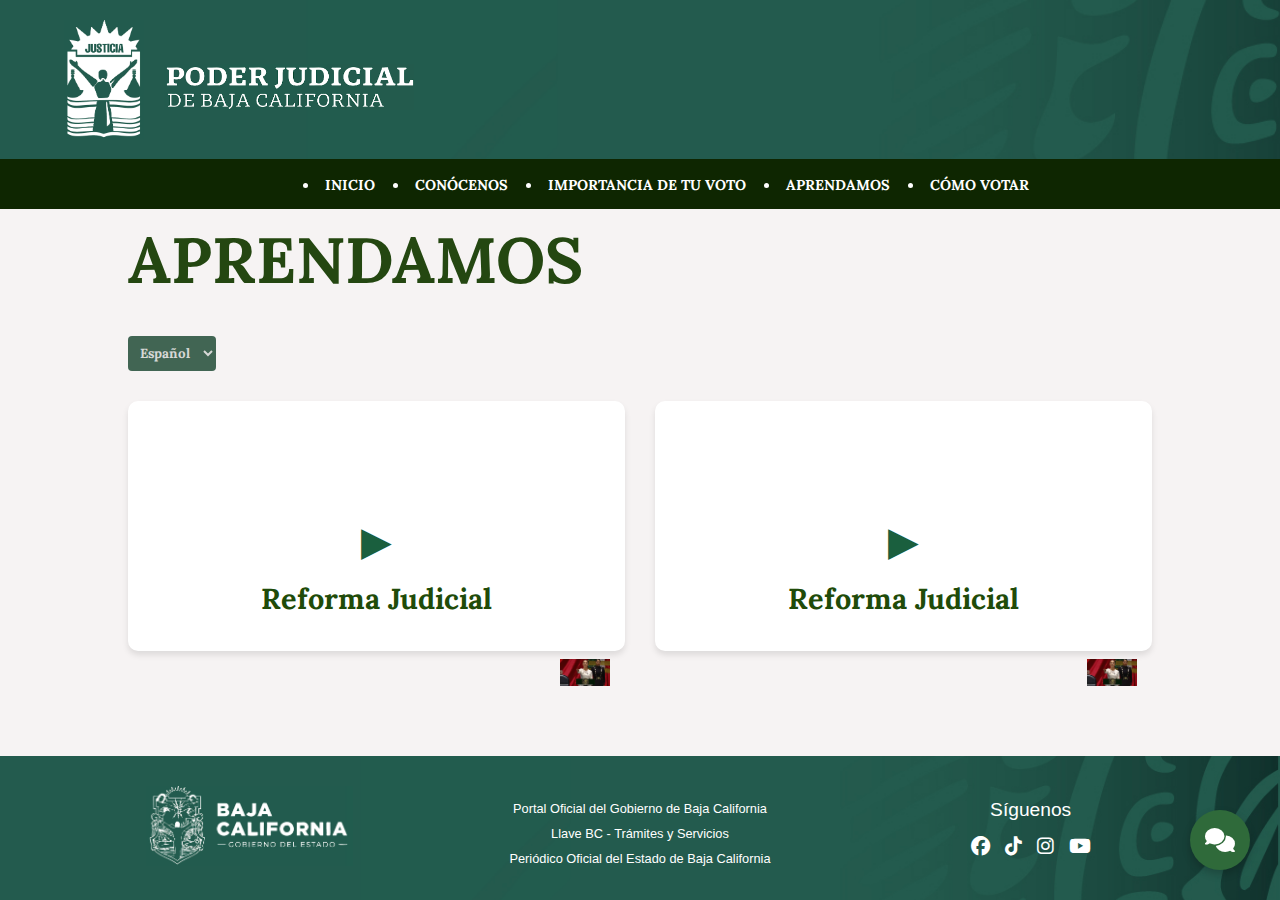
==== aprendamos.html @ f9f93be9 "Prototype-v1" ====
<!DOCTYPE html>
<html lang="es">
<head>
    <meta charset="UTF-8">
    <meta name="viewport" content="width=device-width, initial-scale=1.0">
    <title>Elección Judicial 2025</title>
    <link rel="stylesheet" href="css/aprendamos.css">
    <link rel="preconnect" href="https://fonts.googleapis.com">
    <link rel="preconnect" href="https://fonts.gstatic.com" crossorigin>
    <link href="https://fonts.googleapis.com/css2?family=Merriweather:ital,wght@0,300;0,400;0,700;0,900;1,300;1,400;1,700;1,900&display=swap" rel="stylesheet">
    <link href="https://fonts.googleapis.com/css2?family=Montserrat:wght@300;400;700&display=swap" rel="stylesheet">
    <link href="https://fonts.googleapis.com/css2?family=Lato:wght@300;400;700&display=swap" rel="stylesheet">
    <link href="https://fonts.googleapis.com/css2?family=Lora:wght@400;700&display=swap" rel="stylesheet">
    <link rel="stylesheet" href="https://cdnjs.cloudflare.com/ajax/libs/font-awesome/6.4.2/css/all.min.css">
    <link href="/css/chatbot.css" rel="stylesheet">
    <style>
        .chat-toggle-btn {
            position: fixed;
            bottom: 30px;
            right: 30px;
            width: 60px;
            height: 60px;
            border-radius: 50%;
            background-color: #2f6a3a;
            color: white;
            border: none;
            box-shadow: 0 4px 8px rgba(0, 0, 0, 0.2);
            display: flex;
            justify-content: center;
            align-items: center;
            cursor: pointer;
            z-index: 999;
            transition: all 0.3s ease;
        }
        
        .chat-toggle-btn:hover {
            background-color: #124816;
            transform: scale(1.05);
        }
        
        .chat-toggle-btn i {
            font-size: 24px;
        }
        
        .chat-container {
            position: fixed;
            bottom: 100px;
            right: 30px;
            width: 350px;
            height: 500px;
            background-color: white;
            border-radius: 10px;
            box-shadow: 0 5px 15px rgba(0, 0, 0, 0.2);
            z-index: 998;
            display: none;
            transition: all 0.3s ease;
            overflow: hidden;
        }
        
        .chat-container.active {
            display: flex;
            flex-direction: column;
            animation: slideIn 0.3s forwards;
        }
        
        @keyframes slideIn {
            from {
                opacity: 0;
                transform: translateY(20px);
            }
            to {
                opacity: 1;
                transform: translateY(0);
            }
        }
    </style>
</head>
<body>
    <header>
        <div class="logos">
            <div class="logo">
                <img src="resources/logo-preview.png" alt="Logo">
            </div>
            <div class="title">
                <img src="resources/title.png" alt="Poder Judicial de Baja California">
            </div>
        </div>
        <div class="nav">
            <nav>
                <ul>
                    <li><a href="index.html">INICIO</a></li>
                    <li><a href="conócenos.html">CONÓCENOS</a></li>
                    <li><a href="voto.html">IMPORTANCIA DE TU VOTO</a></li>
                    <li><a href="aprendamos.html">APRENDAMOS</a></li>
                    <li><a href="SimuladorVotar.html">CÓMO VOTAR</a></li>
                </ul>
            </nav>
        </div>
    </header>
    
    <main>
        <div class="container-title">
            <h1 class="title1">APRENDAMOS</h1>
            <select id="language-selector" class="language-selector">
                <option value="es">Español</option>
                <option value="en">Kumiai</option>
                <option value="fr">Mixteco</option>
            </select>
            <div class="video-container">
                <div>
                    <div class="video-wrapper">
                        <video id="video1" controls>
                            <source id="video1-source" src="" type="video/mp4">
                        </video>
                        <audio id="audio1" style="display:none;"></audio>
                        <div class="video-overlay">
                            <div class="play-button">▶</div>
                        </div>
                        <img class="sign-language" src="resources/preview.png" alt="Lengua de Señas">
                        <h1 class="title2">Reforma Judicial</h1>
                        <div id="kumiai-text-container-1" class="kumiai-text-container"> <!-- ID único -->
                            <p>Piya joa shuweth shimi juez suprem justis matth sham</p>
                            <p>piya joa shuweith. mex washmaith jimok shuwetth math Sam.</p>
                            <p>Tipai Shamelh pishoujwe jentok witpo. Justis math Sam tarruy tajan wishouj.</p>
                            <p>Tribunal electoral. Juez magistrad uwiu pishou.</p>
                            <p>Tipai samm jentok with taimik pawik wip ñaru wej politic wej shupai jomou miip muyauj.</p>
                            <p>Joa shuweth justis miik kerkuar tipai Sam jentok with.</p>
                        </div>
                    </div>
                </div>

                <div> 
                    <div class="video-wrapper">
                        <video id="video2" controls>
                            <source id="video2-source" src="" type="video/mp4">
                        </video>
                        <audio id="audio2" style="display:none;"></audio>
                        <div class="video-overlay">
                            <div class="play-button">▶</div>
                        </div>
                        <img class="sign-language" src="/resources/preview.png" alt="Lengua de Señas">
                        <h1 class="title2">Reforma Judicial</h1>
                        <div id="kumiai-text-container-2" class="kumiai-text-container"> <!-- ID único -->
                            <p>Piya joa shuweth shimi juez suprem justis matth sham</p>
                            <p>piya joa shuweith. mex washmaith jimok shuwetth math Sam.</p>
                            <p>Tipai Shamelh pishoujwe jentok witpo. Justis math Sam tarruy tajan wishouj.</p>
                            <p>Tribunal electoral. Juez magistrad uwiu pishou.</p>
                            <p>Tipai samm jentok with taimik pawik wip ñaru wej politic wej shupai jomou miip muyauj.</p>
                            <p>Joa shuweth justis miik kerkuar tipai Sam jentok with.</p>
                        </div>
                    </div>
                </div>
            </div>
        </div>
    </main>
    
    <footer>
        <div class="footer-logo">
            <img src="resources/BCgob.png" alt="Gobierno de Baja California">
        </div>
        <div class="link-media">
            <a href="https://www.bajacalifornia.gob.mx" target="_blank">Portal Oficial del Gobierno de Baja California</a>
            <a href="https://www.llave.bajacalifornia.gob.mx/" target="_blank">Llave BC - Trámites y Servicios</a>
            <a href="https://periodicooficial.ebajacalifornia.gob.mx/oficial/consultaPublicaciones.jsp" target="_blank">Periódico Oficial del Estado de Baja California</a>
        </div>        
        <div class="social-media">
            <a>Síguenos</a>
            <div class="icons">
                <a href="https://www.facebook.com/BC.Gobierno/" target="_blank"><i class="fab fa-facebook"></i></a>
                <a href="https://www.tiktok.com/@marinadelpilarbc?lang=es" target="_blank"><i class="fab fa-tiktok"></i></a>
                <a href="https://www.instagram.com/BCGobierno/" target="_blank"><i class="fab fa-instagram"></i></a>
                <a href="https://www.youtube.com/@GobiernodeBajaCalifornia" target="_blank"><i class="fab fa-youtube"></i></a>
            </div>
        </div>   
    </footer>

    <button class="chat-toggle-btn" id="chat-toggle">
        <i class="fas fa-comments"></i>
    </button>
    
    <div class="chat-container" id="chat-container">
        <div class="chat-header">
            <h2>Asistente Electoral</h2>
            <p>¡Hola! Puedo guiarte en tus dudas electorales</p>
        </div>
        <div class="chat-box" id="chat-box">
            <div class="message bot-message">
                ¡Que tal! Soy tu asistente electoral virtual. ¿Qué tema quieres conocer?
                <div class="quick-replies">
                    <button class="quick-reply-btn" onclick="handleQuickReply('info')">ℹ️ Información general</button>
                    <button class="quick-reply-btn" onclick="handleQuickReply('cargos')">🧑‍⚖️ Cargos a elegir</button>
                    <button class="quick-reply-btn" onclick="handleQuickReply('sistema')">⚖️ Sistema judicial Mexicano</button>
                    <button class="quick-reply-btn" onclick="handleQuickReply('requisitos')">📋 Requisitos para votar</button>
                </div>
            </div>
            <div class="typing-indicator">
                <div class="typing-dot"></div>
                <div class="typing-dot"></div>
                <div class="typing-dot"></div>
            </div>
        </div>
        <div class="input-area">
            <input type="text" id="user-input" placeholder="Escribe tu pregunta aquí...">
            <button class="send-btn" onclick="sendMessage()">➤</button>
        </div>
    </div>
    
    <script src="/javascript/funciones.js"></script>
    <script src="/javascript/chatbot.js"></script>
    <script src="javascript/aprendamos.js"></script>
</body>
</html>
---- css/aprendamos.css ----
@font-face {
    font-family: 'GMX';
    src: url('../resources/gmx-regular-wisabo/GMX-Regular.otf') format('opentype')
}

body {
    font-family: 'GMX-Regular', sans-serif;
    margin: 0;
    padding: 0;
    display: flex;
    flex-direction: column;
    min-height: 100vh;
    background-color: #f4f4f4;
}

header {
    font-family: "Lora", serif;
    background-image: URL("../resources/BANNER\ Y\ LGOGOS-04.jpg");
    color: white;
    width: 100%;
    text-align: center;
    background-size: cover;
    background-position: center;
    background-repeat: no-repeat;
    position: relative;
    display: flex;
    flex-direction: column;
}

.logos {
    display: flex;
    flex-direction: row;
    justify-content: flex-start;
    align-items: center;
    padding: 10px 5%;
}

.logo {
    display: flex;
    margin-bottom: 10px;
    margin-top: 10px;
}

.logo img {
    width: 100%;
    max-width: 80px;
}

.title {
    margin-top: 15px;
    display: flex;
    width: 250px;
    max-width: 100%;
    margin-left: 20px;
}

.title img {
    width: 100%;
}

.nav {
    background-color: #0e2601;
    width: 100%;
    display: flex;
    padding: 5px 0;
    justify-content: center;
}

nav ul {
    margin: 0;
    padding: 0 5%;
    display: flex;
    justify-content: center;
    flex-wrap: wrap;
    width: 100%;
}

nav ul li {
    position: relative;
    margin: 5px 15px;
    padding: 5px;
}

nav ul li::after {
    content: "";
    position: absolute;
    bottom: 0;
    left: 0;
    width: 100%;
    height: 2px;
    background-color: white;
    transform: scaleX(0);
    transition: transform 0.3s ease-in-out;
}

nav ul li:hover::after {
    transform: scaleX(1);
}

nav ul li a {
    color: white;
    text-decoration: none;
    font-weight: bold;
    font-size: 0.9rem;
}

main {
    flex: 1;
    margin-top: auto;
    background-color: rgb(246, 243, 243);
    display: flex;
    justify-content: center;
}

.container-title{
    width: 80%;
}

.title1 {
    width: 100%;
    display: flex;
    justify-content: left;
    align-items: center;
    font-family: "Lora", sans-serif;
    font-size: clamp(1.5rem, 5vw, 4rem);
    margin-top: 10px;
    color: #244711;
}

.title2 {
    width: 100%;
    display: flex;
    justify-content: center;
    align-items: center;
    font-family: "Lora", sans-serif;
    font-size: clamp(1rem, 5vw, 1.8rem);
    margin-top: 10px;
    color: #204b09;
    text-align: center;
    font-weight: bold;
}


footer {
    background-image: URL("../resources/BANNER\ Y\ LGOGOS-04.jpg");
    color: white;
    text-align: center;
    padding: 30px 5%;
    background-size: cover;
    background-repeat: no-repeat;
    display: grid;
    grid-template-columns: repeat(auto-fit, minmax(250px, 1fr));
    gap: 20px;
    place-items: center;
}

.footer-logo img {
    height: 80px;
    max-width: 100%;
}

.link-media {
    display: flex;
    flex-direction: column;
    gap: 10px;
    margin-top: 10px;
}

.link-media a {
    font-size: clamp(0.8rem, 1vw, 1rem);
    color: #ffffff;
    text-decoration: none;
    transition: color 0.3s;
}

.link-media a:hover {
    color: #ff5722;
}

.social-media {
    display: flex;
    gap: 15px;
    justify-content: center;
    flex-direction: column;
}

.icons {
    display: flex;
    flex-direction: row;
    justify-content: center;
    gap: 15px;
}

.social-media a {
    font-size: clamp(1rem, 1.5vw, 1.5rem);
    color: #ffffff;
    text-decoration: none;
    transition: color 0.3s;
}

.social-media a:hover {
    color: #252625;
}

/* Media Queries para diferentes tamaños de pantalla */
@media (max-width: 768px) {
    .logos {
        flex-direction: column;
        padding: 10px 2%;
    }
    
    .logo img {
        max-width: 60px;
    }
    
    .title {
        margin-left: 0;
        width: 200px;
    }
    
    nav ul {
        padding: 0 2%;
    }
    
    nav ul li {
        margin: 5px 10px;
    }
    
    nav ul li a {
        font-size: 0.8rem;
    }
    
    .content1 {
        flex-direction: column;
    }
    
    .content1-text {
        width: 100%;
    }
    
    .content1 img {
        margin-top: 0px;
        max-width: 100%;
        margin-left: auto;
        margin-right: auto;
        display: block;
        margin-bottom: 20px;
    }
    
    .content2 {
        flex-direction: column;
    }
    
    .content2 ul {
        width: 100%;
    }
    
    .content2 img {
        max-width: 80%;
        margin: 20px auto;
        display: block;
    }
    
    footer {
        grid-template-columns: 1fr;
    }
    
    .link-media, .social-media {
        width: 100%;
    }
}

@media (max-width: 480px) {
    .logos {
        display: flex;
        flex-direction: row;
        align-items: center;
        justify-content: center;        
    }
    
    .title {
        width: 180px;
    }
    
    nav ul li {
        margin: 5px;
    }
    
    nav ul li a {
        font-size: 0.7rem;
    }
    
    .title2 {
        font-size: clamp(1.2rem, 4vw, 2rem);
    }
    
    .content2 img {
        max-width: 100%;
    }
}

.language-selector {
    background-color: rgb(65, 101, 83);
    color: #d7d8d6;
    padding: 8px;
    border: none;
    margin-top: -500px;
    border-radius: 4px;
    margin-bottom: 30px;
    font-family: "Lora";
    font-weight: bolder;
}

.language-selector option{
    font-family: "Lora";
    font-weight: bolder;
}

.video-container {
    display: grid;
    grid-template-columns: 1fr 1fr;
    gap: 30px;
}

.video-wrapper {
    position: relative;
    background-color: white;
    padding: 15px;
    border-radius: 10px;
    box-shadow: 0 4px 6px rgba(0,0,0,0.1);
    margin-bottom: 40px;
}

.video-wrapper video {
    width: 100%;
    border-radius: 10px;
    cursor: pointer;
}

.video-overlay {
    position: absolute;
    top: 0;
    left: 0;
    width: 100%;
    height: 100%;
    display: flex;
    justify-content: center;
    border-radius: 10px;
    cursor: pointer;

}

.play-button {
    background-color: rgba(255,255,255,0.8);
    color: #1a5f3e;
    border-radius: 50%;
    width: 80px;
    height: 80px;
    display: flex;
    justify-content: center;
    align-items: center;
    font-size: 40px;
    margin-top: 100px;
}

.sign-language {
    position: absolute;
    right: 15px;
    max-width: 50px;
    margin-top: 243px;

}

/* Contenedor del texto en Kumiai */
.kumiai-text-container {
    text-align: center;
    color: rgb(12, 12, 12);
    border-radius: 8px;
    font-family: 'Montserrat', sans-serif;
    font-weight: bold;
    font-size: 14px;
    line-height: 1.5;
}

.kumiai-text-container p {
    margin: 0 0 10px 0;
}



@media (max-width: 768px) {
    .video-container {
        grid-template-columns: 1fr;
    }
}
---- css/chatbot.css ----
.chat-container {
    width: 380px;
    background: white;
    border-radius: 20px;
    box-shadow: 0 4px 20px rgba(0, 100, 0, 0.1);
    overflow: hidden;
}

.chat-header {
    background: linear-gradient(135deg, #0B6623, #074E1D);
    color: white;
    padding: 0;
    text-align: center;
}

.chat-header h2 {
    font-size: 1.5em;
    margin-bottom: 5px;
}

.chat-header p {
    font-size: 0.9em;
    opacity: 0.9;
}

.chat-box {
    height: 450px;
    padding: 20px;
    overflow-y: auto;
    background: #F0FFF0;
}

.message {
    margin: 10px 0;
    padding: 12px 16px;
    border-radius: 15px;
    max-width: 85%;
    word-wrap: break-word;
    position: relative;
    animation: fadeIn 0.3s ease-in;
}

@keyframes fadeIn {
    from { opacity: 0; transform: translateY(10px); }
    to { opacity: 1; transform: translateY(0); }
}

.bot-message {
    background: white;
    margin-right: auto;
    box-shadow: 0 2px 5px rgba(0, 100, 0, 0.05);
}

.user-message {
    background: #0B6623;
    color: white;
    margin-left: auto;
}

.quick-replies {
    display: flex;
    flex-wrap: wrap;
    gap: 8px;
    margin-top: 10px;
}

.quick-reply-btn {
    background: #DFF0D8;
    color: #0B6623;
    border: none;
    padding: 8px 16px;
    border-radius: 20px;
    cursor: pointer;
    font-size: 0.9em;
    transition: all 0.2s;
}

.quick-reply-btn:hover {
    background: #C1E1C1;
}

.input-area {
    display: flex;
    padding: 20px;
    background: white;
    border-top: 1px solid #DFF0D8;
    gap: 10px;
}

#user-input {
    flex: 1;
    padding: 12px;
    border: 2px solid #DFF0D8;
    border-radius: 25px;
    font-size: 1em;
    transition: border-color 0.3s;
}

#user-input:focus {
    border-color: #0B6623;
    outline: none;
}

.send-btn {
    background: #0B6623;
    color: white;
    border: none;
    border-radius: 50%;
    width: 46px;
    height: 46px;
    cursor: pointer;
    transition: transform 0.2s;
    display: flex;
    align-items: center;
    justify-content: center;
}

.send-btn:hover {
    transform: scale(1.05);
    background: #074E1D;
}

.typing-indicator {
    padding: 12px 16px;
    background: white;
    border-radius: 15px;
    display: none;
    align-items: center;
    gap: 5px;
    width: fit-content;
    margin: 10px 0;
}

.typing-dot {
    width: 8px;
    height: 8px;
    background: #0B6623;
    border-radius: 50%;
    animation: typing 1s infinite ease-in-out;
    opacity: 0.6;
}

.typing-dot:nth-child(1) { animation-delay: 0.2s; }
.typing-dot:nth-child(2) { animation-delay: 0.3s; }
.typing-dot:nth-child(3) { animation-delay: 0.4s; }

@keyframes typing {
    0%, 100% { transform: translateY(0); }
    50% { transform: translateY(-5px); }
}

.error-message {
    color: #0B6623;
    font-size: 0.9em;
    margin-top: 5px;
    display: none;
}
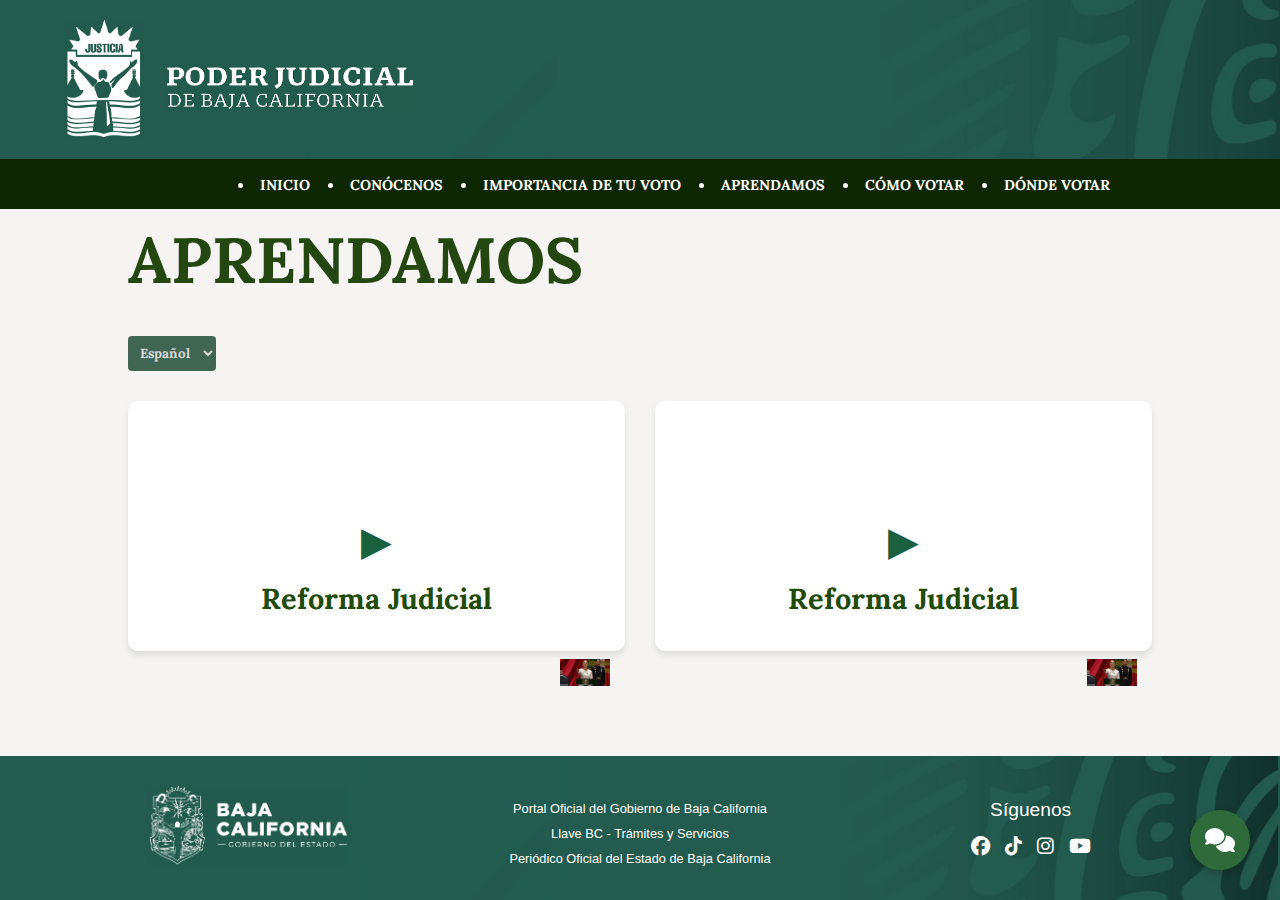
==== commit 76432e74: "Update aprendamos.html" ====
--- a/aprendamos.html
+++ b/aprendamos.html
@@ -12,7 +12,7 @@
     <link href="https://fonts.googleapis.com/css2?family=Lato:wght@300;400;700&display=swap" rel="stylesheet">
     <link href="https://fonts.googleapis.com/css2?family=Lora:wght@400;700&display=swap" rel="stylesheet">
     <link rel="stylesheet" href="https://cdnjs.cloudflare.com/ajax/libs/font-awesome/6.4.2/css/all.min.css">
-    <link href="/css/chatbot.css" rel="stylesheet">
+    <link href="css/chatbot.css" rel="stylesheet">
     <style>
         .chat-toggle-btn {
             position: fixed;
@@ -93,6 +93,7 @@
                     <li><a href="voto.html">IMPORTANCIA DE TU VOTO</a></li>
                     <li><a href="aprendamos.html">APRENDAMOS</a></li>
                     <li><a href="SimuladorVotar.html">CÓMO VOTAR</a></li>
+                    <li><a href="ubicarCasilla.html">DÓNDE VOTAR</a></li>
                 </ul>
             </nav>
         </div>
@@ -209,4 +210,4 @@
     <script src="/javascript/chatbot.js"></script>
     <script src="javascript/aprendamos.js"></script>
 </body>
-</html>+</html>
